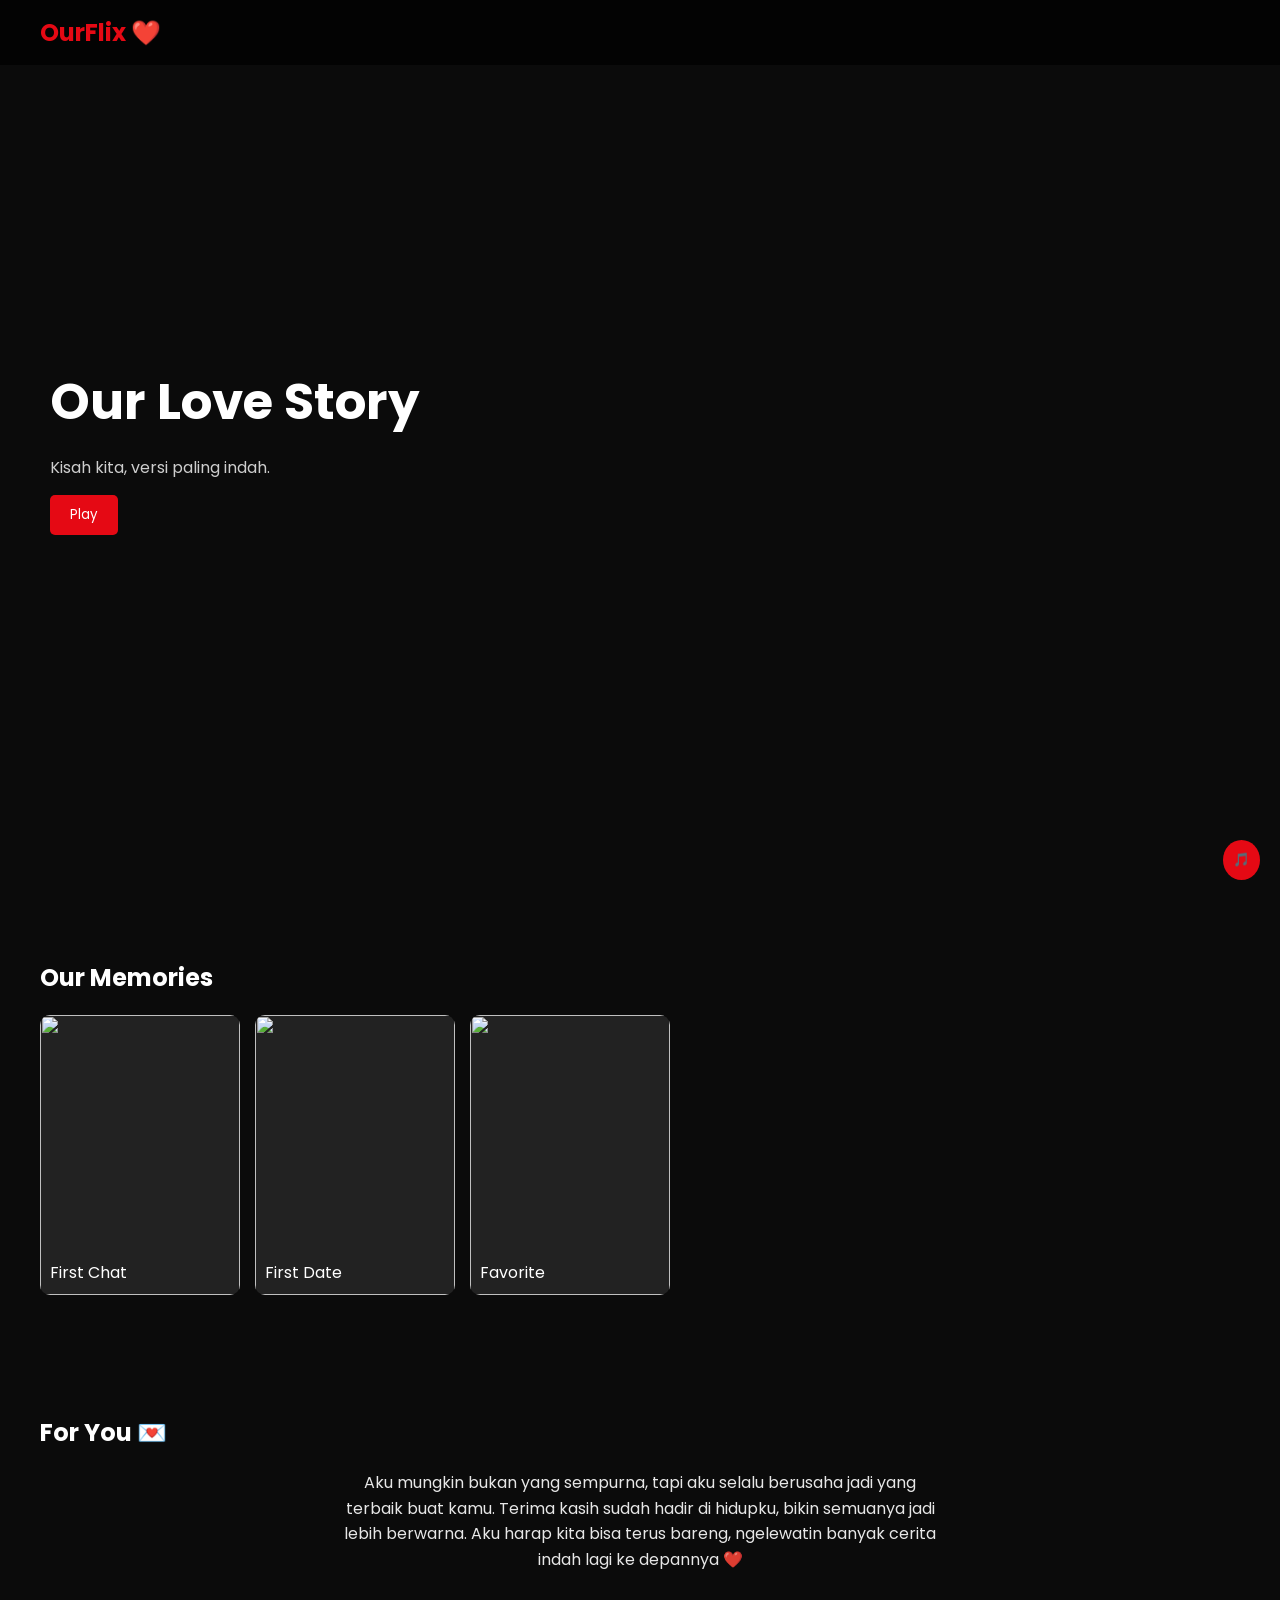
==== index.html @ a70de2c4 "add website files" ====
<!DOCTYPE html>
<html lang="id">
<head>
<meta charset="UTF-8">
<meta name="viewport" content="width=device-width, initial-scale=1.0">
<title>Our Love Story ❤️</title>

<link href="https://fonts.googleapis.com/css2?family=Poppins:wght@300;500;700&display=swap" rel="stylesheet">

<style>
* {
    margin: 0;
    padding: 0;
    box-sizing: border-box;
    font-family: 'Poppins', sans-serif;
}

body {
    background: #0b0b0b;
    color: white;
}

/* NAV */
nav {
    position: fixed;
    width: 100%;
    padding: 15px 40px;
    background: rgba(0,0,0,0.7);
    display: flex;
    justify-content: space-between;
    z-index: 100;
}

nav h1 {
    color: #e50914;
}

/* HERO */
.hero {
    height: 100vh;
    background: url('https://images.unsplash.com/photo-1516589091380-5d8e87df6999') center/cover;
    display: flex;
    align-items: center;
    padding: 50px;
}

.hero-content {
    max-width: 500px;
}

.hero h2 {
    font-size: 50px;
}

.hero p {
    margin: 15px 0;
    opacity: 0.8;
}

.btn {
    padding: 10px 20px;
    background: #e50914;
    border: none;
    color: white;
    cursor: pointer;
    border-radius: 5px;
}

/* SECTION */
.section {
    padding: 60px 40px;
}

.section h2 {
    margin-bottom: 20px;
}

/* CARDS */
.cards {
    display: flex;
    gap: 15px;
    overflow-x: auto;
}

.card {
    min-width: 200px;
    height: 280px;
    background: #222;
    border-radius: 10px;
    overflow: hidden;
    position: relative;
    cursor: pointer;
    transition: 0.3s;
}

.card:hover {
    transform: scale(1.08);
}

.card img {
    width: 100%;
    height: 100%;
    object-fit: cover;
}

.card-title {
    position: absolute;
    bottom: 10px;
    left: 10px;
}

/* MODAL */
.modal {
    display: none;
    position: fixed;
    top: 0;
    left: 0;
    width: 100%;
    height: 100%;
    background: rgba(0,0,0,0.9);
    justify-content: center;
    align-items: center;
}

.modal-content {
    background: #111;
    padding: 20px;
    max-width: 500px;
    border-radius: 10px;
}

.close {
    cursor: pointer;
    float: right;
}

/* LOVE LETTER */
.love-letter {
    max-width: 600px;
    margin: auto;
    text-align: center;
    line-height: 1.6;
    opacity: 0.9;
}

/* MUSIC */
.music-btn {
    position: fixed;
    bottom: 20px;
    right: 20px;
    background: #e50914;
    border: none;
    padding: 10px;
    border-radius: 50%;
    cursor: pointer;
}
</style>
</head>

<body>

<nav>
    <h1>OurFlix ❤️</h1>
</nav>

<section class="hero">
    <div class="hero-content">
        <h2>Our Love Story</h2>
        <p>Kisah kita, versi paling indah.</p>
        <button class="btn" onclick="scrollToSection()">Play</button>
    </div>
</section>

<section class="section" id="gallery">
    <h2>Our Memories</h2>
    <div class="cards">

        <div class="card" onclick="openModal('First Chat', 'Awal kita kenal... ❤️')">
            <img src="https://images.unsplash.com/photo-1529626455594-4ff0802cfb7e">
            <div class="card-title">First Chat</div>
        </div>

        <div class="card" onclick="openModal('First Date', 'Hari pertama kita jalan bareng 🥹')">
            <img src="https://images.unsplash.com/photo-1511988617509-a57c8a288659">
            <div class="card-title">First Date</div>
        </div>

        <div class="card" onclick="openModal('Favorite Moment', 'Moment paling aku suka ❤️')">
            <img src="https://images.unsplash.com/photo-1507525428034-b723cf961d3e">
            <div class="card-title">Favorite</div>
        </div>

    </div>
</section>

<section class="section">
    <h2>For You 💌</h2>
    <div class="love-letter">
        <p>
            Aku mungkin bukan yang sempurna, tapi aku selalu berusaha jadi yang terbaik buat kamu.
            Terima kasih sudah hadir di hidupku, bikin semuanya jadi lebih berwarna.
            Aku harap kita bisa terus bareng, ngelewatin banyak cerita indah lagi ke depannya ❤️
        </p>
    </div>
</section>

<div class="modal" id="modal">
    <div class="modal-content">
        <span class="close" onclick="closeModal()">X</span>
        <h2 id="modal-title"></h2>
        <p id="modal-text"></p>
    </div>
</div>

<audio id="music" src="https://www.bensound.com/bensound-music/bensound-romantic.mp3"></audio>
<button class="music-btn" onclick="toggleMusic()">🎵</button>

<script>
function scrollToSection() {
    document.getElementById("gallery").scrollIntoView({behavior: "smooth"});
}

function openModal(title, text) {
    document.getElementById("modal").style.display = "flex";
    document.getElementById("modal-title").innerText = title;
    document.getElementById("modal-text").innerText = text;
}

function closeModal() {
    document.getElementById("modal").style.display = "none";
}

let music = document.getElementById("music");

function toggleMusic() {
    if (music.paused) {
        music.play();
    } else {
        music.pause();
    }
}
</script>

</body>
</html>
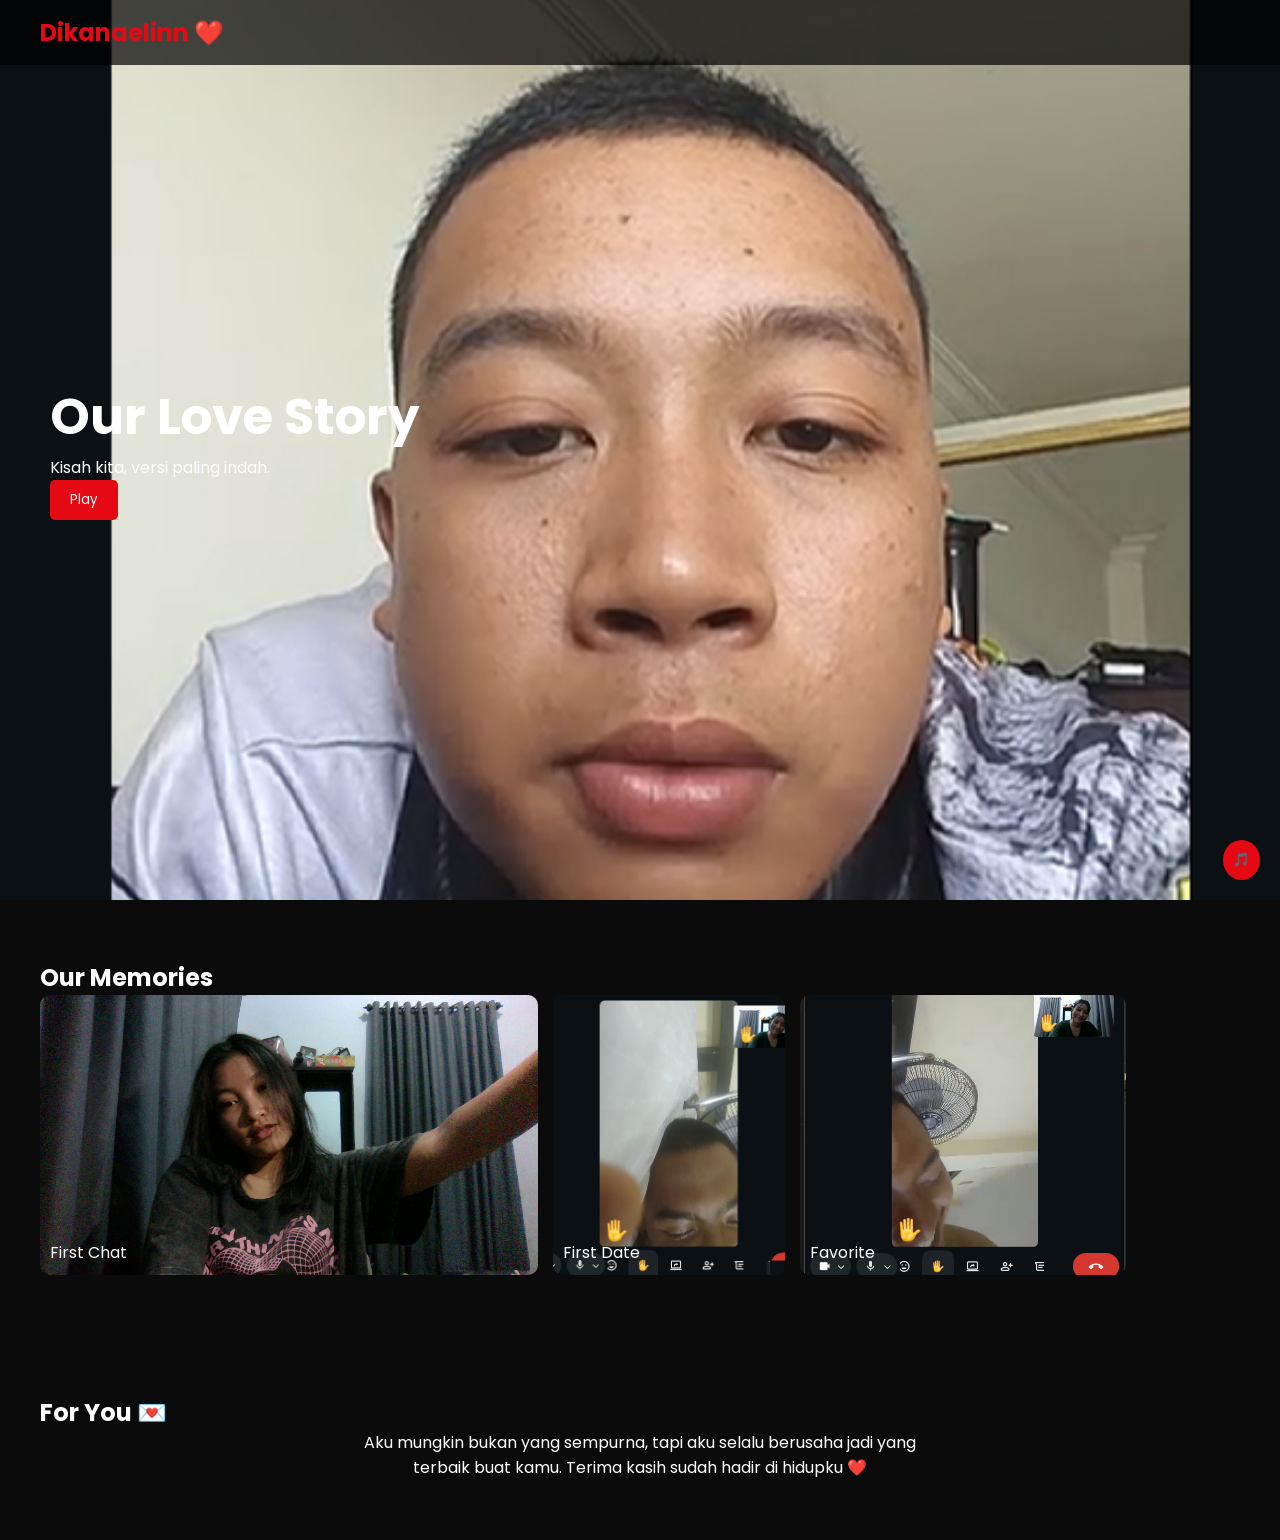
==== commit 35001f3f: "add" ====
--- a/index.html
+++ b/index.html
@@ -1,245 +1,70 @@
 <!DOCTYPE html>
 <html lang="id">
 <head>
-<meta charset="UTF-8">
-<meta name="viewport" content="width=device-width, initial-scale=1.0">
-<title>Our Love Story ❤️</title>
+  <meta charset="UTF-8">
+  <meta name="viewport" content="width=device-width, initial-scale=1.0">
+  <title>Our Love Story ❤️</title>
 
-<link href="https://fonts.googleapis.com/css2?family=Poppins:wght@300;500;700&display=swap" rel="stylesheet">
-
-<style>
-* {
-    margin: 0;
-    padding: 0;
-    box-sizing: border-box;
-    font-family: 'Poppins', sans-serif;
-}
-
-body {
-    background: #0b0b0b;
-    color: white;
-}
-
-/* NAV */
-nav {
-    position: fixed;
-    width: 100%;
-    padding: 15px 40px;
-    background: rgba(0,0,0,0.7);
-    display: flex;
-    justify-content: space-between;
-    z-index: 100;
-}
-
-nav h1 {
-    color: #e50914;
-}
-
-/* HERO */
-.hero {
-    height: 100vh;
-    background: url('https://images.unsplash.com/photo-1516589091380-5d8e87df6999') center/cover;
-    display: flex;
-    align-items: center;
-    padding: 50px;
-}
-
-.hero-content {
-    max-width: 500px;
-}
-
-.hero h2 {
-    font-size: 50px;
-}
-
-.hero p {
-    margin: 15px 0;
-    opacity: 0.8;
-}
-
-.btn {
-    padding: 10px 20px;
-    background: #e50914;
-    border: none;
-    color: white;
-    cursor: pointer;
-    border-radius: 5px;
-}
-
-/* SECTION */
-.section {
-    padding: 60px 40px;
-}
-
-.section h2 {
-    margin-bottom: 20px;
-}
-
-/* CARDS */
-.cards {
-    display: flex;
-    gap: 15px;
-    overflow-x: auto;
-}
-
-.card {
-    min-width: 200px;
-    height: 280px;
-    background: #222;
-    border-radius: 10px;
-    overflow: hidden;
-    position: relative;
-    cursor: pointer;
-    transition: 0.3s;
-}
-
-.card:hover {
-    transform: scale(1.08);
-}
-
-.card img {
-    width: 100%;
-    height: 100%;
-    object-fit: cover;
-}
-
-.card-title {
-    position: absolute;
-    bottom: 10px;
-    left: 10px;
-}
-
-/* MODAL */
-.modal {
-    display: none;
-    position: fixed;
-    top: 0;
-    left: 0;
-    width: 100%;
-    height: 100%;
-    background: rgba(0,0,0,0.9);
-    justify-content: center;
-    align-items: center;
-}
-
-.modal-content {
-    background: #111;
-    padding: 20px;
-    max-width: 500px;
-    border-radius: 10px;
-}
-
-.close {
-    cursor: pointer;
-    float: right;
-}
-
-/* LOVE LETTER */
-.love-letter {
-    max-width: 600px;
-    margin: auto;
-    text-align: center;
-    line-height: 1.6;
-    opacity: 0.9;
-}
-
-/* MUSIC */
-.music-btn {
-    position: fixed;
-    bottom: 20px;
-    right: 20px;
-    background: #e50914;
-    border: none;
-    padding: 10px;
-    border-radius: 50%;
-    cursor: pointer;
-}
-</style>
+  <link rel="stylesheet" href="style.css">
+  <link href="https://fonts.googleapis.com/css2?family=Poppins:wght@300;500;700&display=swap" rel="stylesheet">
 </head>
 
 <body>
 
 <nav>
-    <h1>OurFlix ❤️</h1>
+  <h1>Dikanaelinn ❤️</h1>
 </nav>
 
 <section class="hero">
-    <div class="hero-content">
-        <h2>Our Love Story</h2>
-        <p>Kisah kita, versi paling indah.</p>
-        <button class="btn" onclick="scrollToSection()">Play</button>
-    </div>
+  <div class="hero-content">
+    <h2>Our Love Story</h2>
+    <p>Kisah kita, versi paling indah.</p>
+    <button class="btn" onclick="scrollToSection()">Play</button>
+  </div>
 </section>
 
 <section class="section" id="gallery">
-    <h2>Our Memories</h2>
-    <div class="cards">
+  <h2>Our Memories</h2>
 
-        <div class="card" onclick="openModal('First Chat', 'Awal kita kenal... ❤️')">
-            <img src="https://images.unsplash.com/photo-1529626455594-4ff0802cfb7e">
-            <div class="card-title">First Chat</div>
-        </div>
+  <div class="cards">
+    <div class="card" onclick="openModal('First Chat', 'Awal kita kenal... ❤️')">
+      <img src="images/foto121.jpg">
+      <div class="card-title">First Chat</div>
+    </div>
 
-        <div class="card" onclick="openModal('First Date', 'Hari pertama kita jalan bareng 🥹')">
-            <img src="https://images.unsplash.com/photo-1511988617509-a57c8a288659">
-            <div class="card-title">First Date</div>
-        </div>
+    <div class="card" onclick="openModal('First Date', 'Hari pertama kita jalan bareng 🥹')">
+      <img src="images/foto2.jpg">
+      <div class="card-title">First Date</div>
+    </div>
 
-        <div class="card" onclick="openModal('Favorite Moment', 'Moment paling aku suka ❤️')">
-            <img src="https://images.unsplash.com/photo-1507525428034-b723cf961d3e">
-            <div class="card-title">Favorite</div>
-        </div>
-
+    <div class="card" onclick="openModal('Favorite Moment', 'Moment paling aku suka ❤️')">
+      <img src="images/foto3.jpg">
+      <div class="card-title">Favorite</div>
     </div>
+  </div>
 </section>
 
 <section class="section">
-    <h2>For You 💌</h2>
-    <div class="love-letter">
-        <p>
-            Aku mungkin bukan yang sempurna, tapi aku selalu berusaha jadi yang terbaik buat kamu.
-            Terima kasih sudah hadir di hidupku, bikin semuanya jadi lebih berwarna.
-            Aku harap kita bisa terus bareng, ngelewatin banyak cerita indah lagi ke depannya ❤️
-        </p>
-    </div>
+  <h2>For You 💌</h2>
+  <div class="love-letter">
+    <p>
+      Aku mungkin bukan yang sempurna, tapi aku selalu berusaha jadi yang terbaik buat kamu.
+      Terima kasih sudah hadir di hidupku ❤️
+    </p>
+  </div>
 </section>
 
 <div class="modal" id="modal">
-    <div class="modal-content">
-        <span class="close" onclick="closeModal()">X</span>
-        <h2 id="modal-title"></h2>
-        <p id="modal-text"></p>
-    </div>
+  <div class="modal-content">
+    <span class="close" onclick="closeModal()">X</span>
+    <h2 id="modal-title"></h2>
+    <p id="modal-text"></p>
+  </div>
 </div>
 
-<audio id="music" src="https://www.bensound.com/bensound-music/bensound-romantic.mp3"></audio>
+<audio id="music" src="music.mp3"></audio>
 <button class="music-btn" onclick="toggleMusic()">🎵</button>
 
-<script>
-function scrollToSection() {
-    document.getElementById("gallery").scrollIntoView({behavior: "smooth"});
-}
-
-function openModal(title, text) {
-    document.getElementById("modal").style.display = "flex";
-    document.getElementById("modal-title").innerText = title;
-    document.getElementById("modal-text").innerText = text;
-}
-
-function closeModal() {
-    document.getElementById("modal").style.display = "none";
-}
-
-let music = document.getElementById("music");
-
-function toggleMusic() {
-    if (music.paused) {
-        music.play();
-    } else {
-        music.pause();
-    }
-}
-</script>
-
+<script src="script.js"></script>
 </body>
 </html>
--- a/style.css
+++ b/style.css
@@ -0,0 +1,123 @@
+* {
+  margin: 0;
+  padding: 0;
+  box-sizing: border-box;
+  font-family: 'Poppins', sans-serif;
+}
+
+body {
+  background: #0b0b0b;
+  color: white;
+}
+
+/* NAV */
+nav {
+  position: fixed;
+  width: 100%;
+  padding: 15px 40px;
+  background: rgba(0,0,0,0.7);
+  display: flex;
+  justify-content: space-between;
+  z-index: 100;
+}
+
+nav h1 {
+  color: #e50914;
+}
+
+/* HERO */
+.hero {
+  height: 100vh;
+  background: url('images/bg.jpg') center/cover;
+  display: flex;
+  align-items: center;
+  padding: 50px;
+}
+
+.hero h2 {
+  font-size: 50px;
+}
+
+.btn {
+  padding: 10px 20px;
+  background: #e50914;
+  border: none;
+  color: white;
+  cursor: pointer;
+  border-radius: 5px;
+}
+
+/* SECTION */
+.section {
+  padding: 60px 40px;
+}
+
+/* CARDS */
+.cards {
+  display: flex;
+  gap: 15px;
+  overflow-x: auto;
+}
+
+.card {
+  min-width: 200px;
+  height: 280px;
+  border-radius: 10px;
+  overflow: hidden;
+  position: relative;
+  cursor: pointer;
+  transition: 0.3s;
+}
+
+.card:hover {
+  transform: scale(1.08);
+}
+
+.card img {
+  width: 100%;
+  height: 100%;
+  object-fit: cover;
+}
+
+.card-title {
+  position: absolute;
+  bottom: 10px;
+  left: 10px;
+}
+
+/* MODAL */
+.modal {
+  display: none;
+  position: fixed;
+  top: 0;
+  width: 100%;
+  height: 100%;
+  background: rgba(0,0,0,0.9);
+  justify-content: center;
+  align-items: center;
+}
+
+.modal-content {
+  background: #111;
+  padding: 20px;
+  border-radius: 10px;
+}
+
+/* LOVE LETTER */
+.love-letter {
+  max-width: 600px;
+  margin: auto;
+  text-align: center;
+}
+
+/* MUSIC */
+.music-btn {
+  position: fixed;
+  bottom: 20px;
+  right: 20px;
+  background: #e50914;
+  border: none;
+  padding: 10px;
+  border-radius: 50%;
+  cursor: pointer;
+}
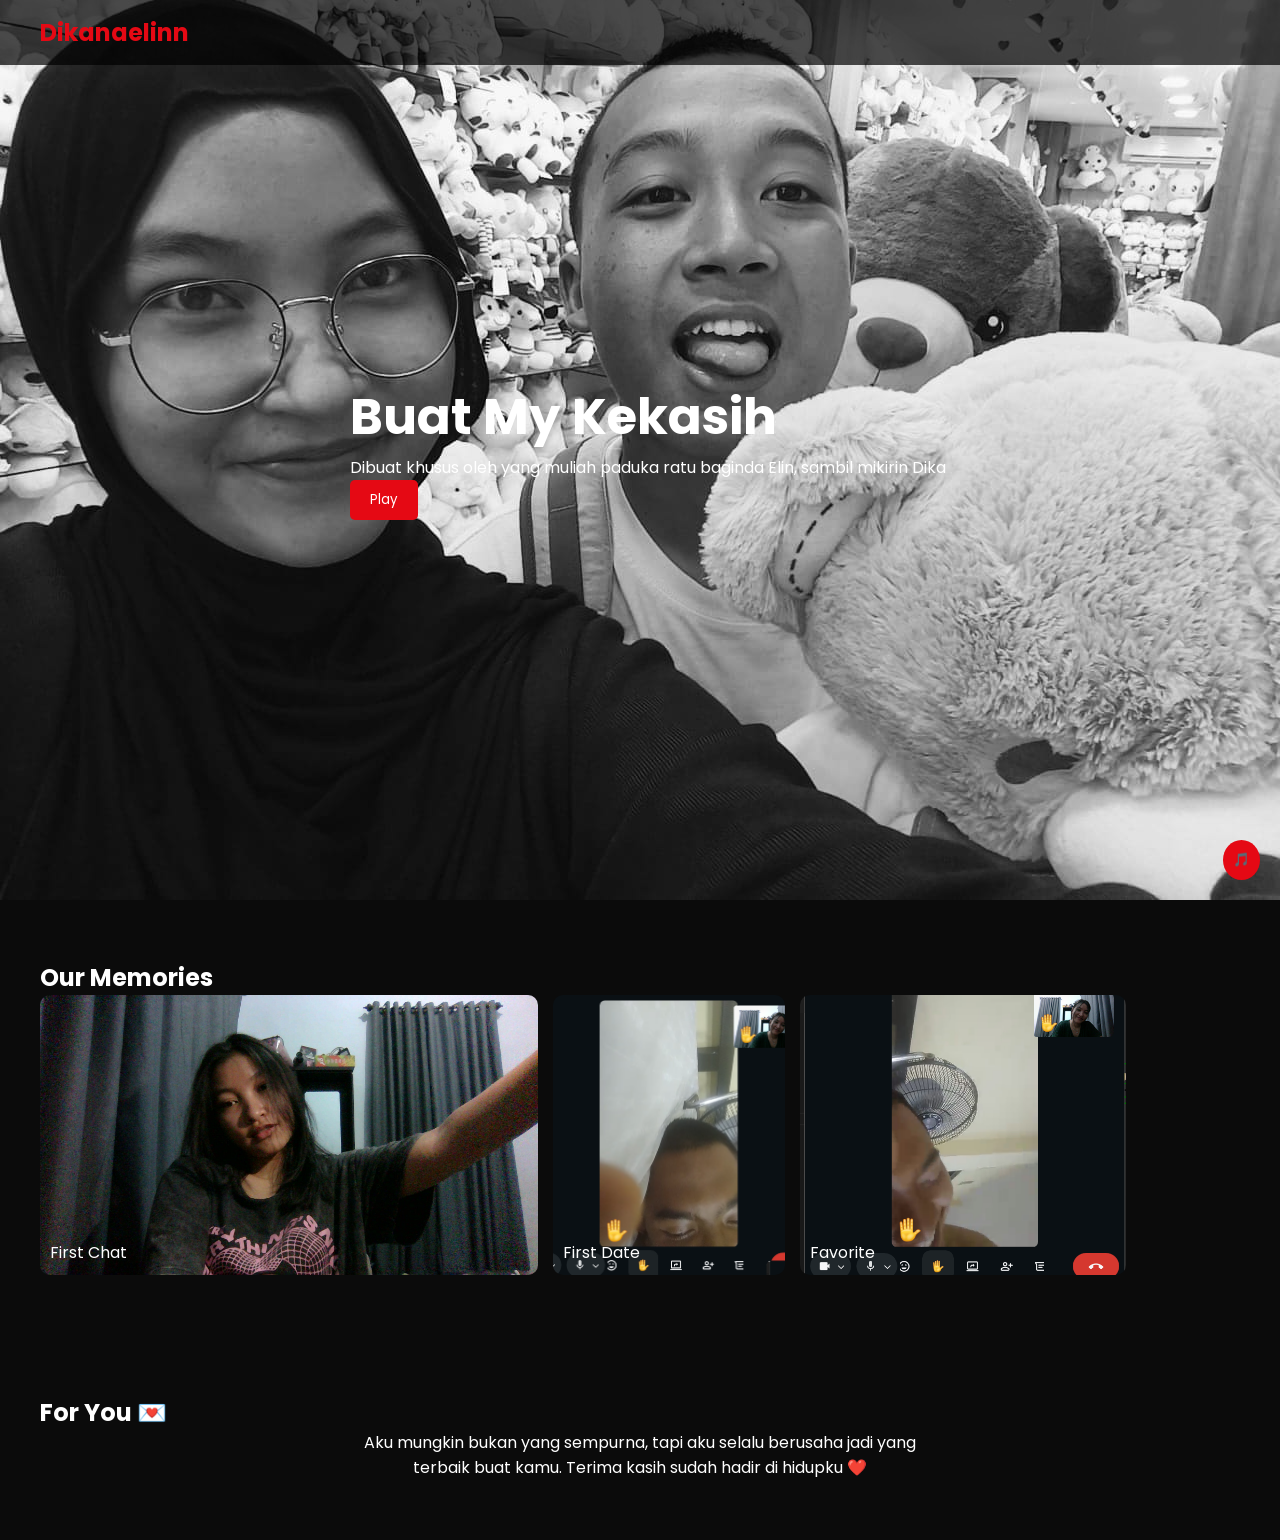
==== commit 2cd4be14: "add" ====
--- a/index.html
+++ b/index.html
@@ -3,7 +3,7 @@
 <head>
   <meta charset="UTF-8">
   <meta name="viewport" content="width=device-width, initial-scale=1.0">
-  <title>Our Love Story ❤️</title>
+  <title>Dikanaelin ❤️</title>
 
   <link rel="stylesheet" href="style.css">
   <link href="https://fonts.googleapis.com/css2?family=Poppins:wght@300;500;700&display=swap" rel="stylesheet">
@@ -12,13 +12,17 @@
 <body>
 
 <nav>
-  <h1>Dikanaelinn ❤️</h1>
+  <h1>Dikanaelinn</h1>
 </nav>
 
 <section class="hero">
+  <video autoplay muted loop class="bg-video">
+    <source src="video.mp4" type="video/mp4">
+  </video>
+
   <div class="hero-content">
-    <h2>Our Love Story</h2>
-    <p>Kisah kita, versi paling indah.</p>
+    <h2>Buat My Kekasih</h2>
+    <p>Dibuat khusus oleh yang muliah paduka ratu baginda Elin, sambil mikirin Dika</p>
     <button class="btn" onclick="scrollToSection()">Play</button>
   </div>
 </section>
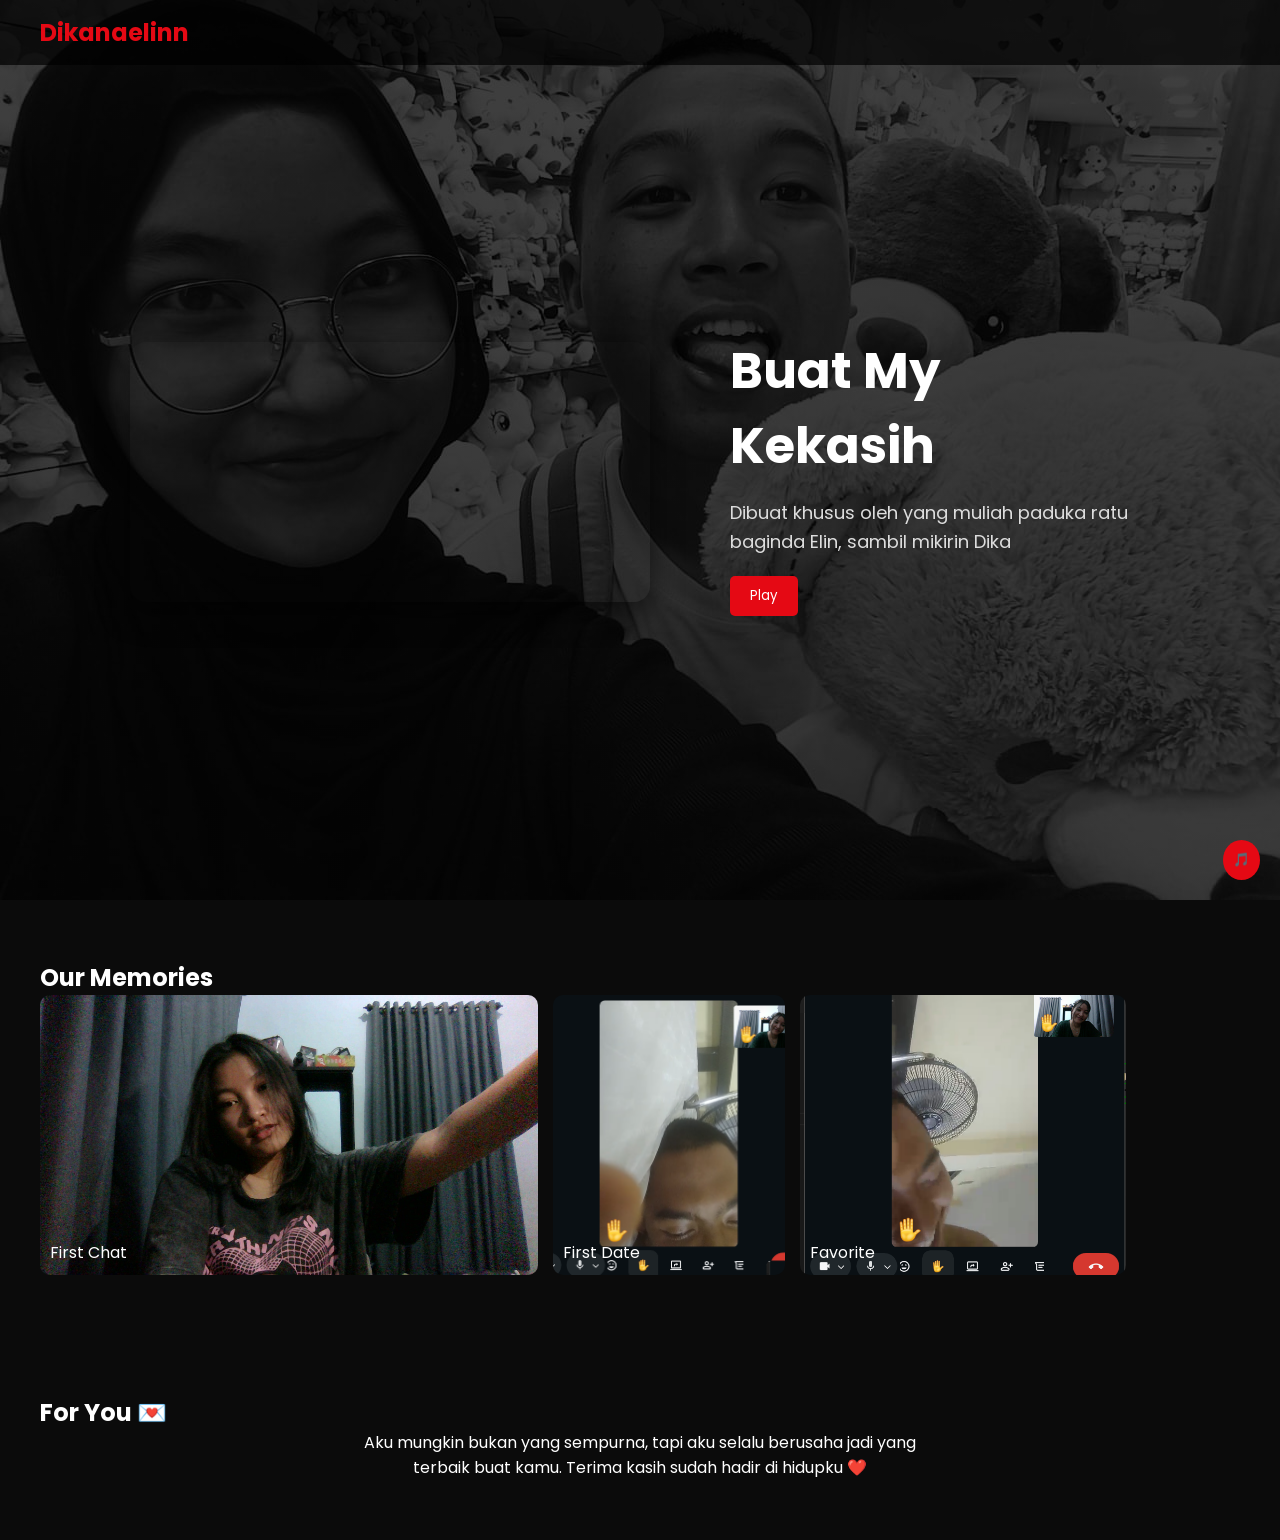
==== commit 111fd89e: "." ====
--- a/index.html
+++ b/index.html
@@ -16,9 +16,11 @@
 </nav>
 
 <section class="hero">
-  <video autoplay muted loop class="bg-video">
-    <source src="video.mp4" type="video/mp4">
-  </video>
+  <div class="hero-video">
+    <video autoplay muted loop playsinline class="side-video">
+      <source src="video.mp4" type="video/mp4">
+    </video>
+  </div>
 
   <div class="hero-content">
     <h2>Buat My Kekasih</h2>
--- a/style.css
+++ b/style.css
@@ -26,16 +26,47 @@
 }
 
 /* HERO */
+/* HERO */
 .hero {
-  height: 100vh;
-  background: url('images/bg.jpg') center/cover;
+  min-height: 100vh;
   display: flex;
   align-items: center;
-  padding: 50px;
+  justify-content: center;
+  gap: 80px;
+  padding: 100px 60px 50px;
+  background: 
+    linear-gradient(rgba(0,0,0,0.75), rgba(0,0,0,0.75)),
+    url('images/bg.jpg') center/cover no-repeat;
+  flex-wrap: wrap;
 }
 
-.hero h2 {
+.hero-video {
+  flex: 1;
+  max-width: 520px;
+}
+
+.side-video {
+  width: 100%;
+  border-radius: 16px;
+  object-fit: cover;
+  box-shadow: 0 10px 30px rgba(0,0,0,0.6);
+}
+
+.hero-content {
+  flex: 1;
+  max-width: 420px;
+}
+
+.hero-content h2 {
   font-size: 50px;
+  margin-bottom: 15px;
+}
+
+.hero-content p {
+  font-size: 18px;
+  line-height: 1.6;
+  margin-bottom: 20px;
+  color: #ddd;
 }
 
 .btn {
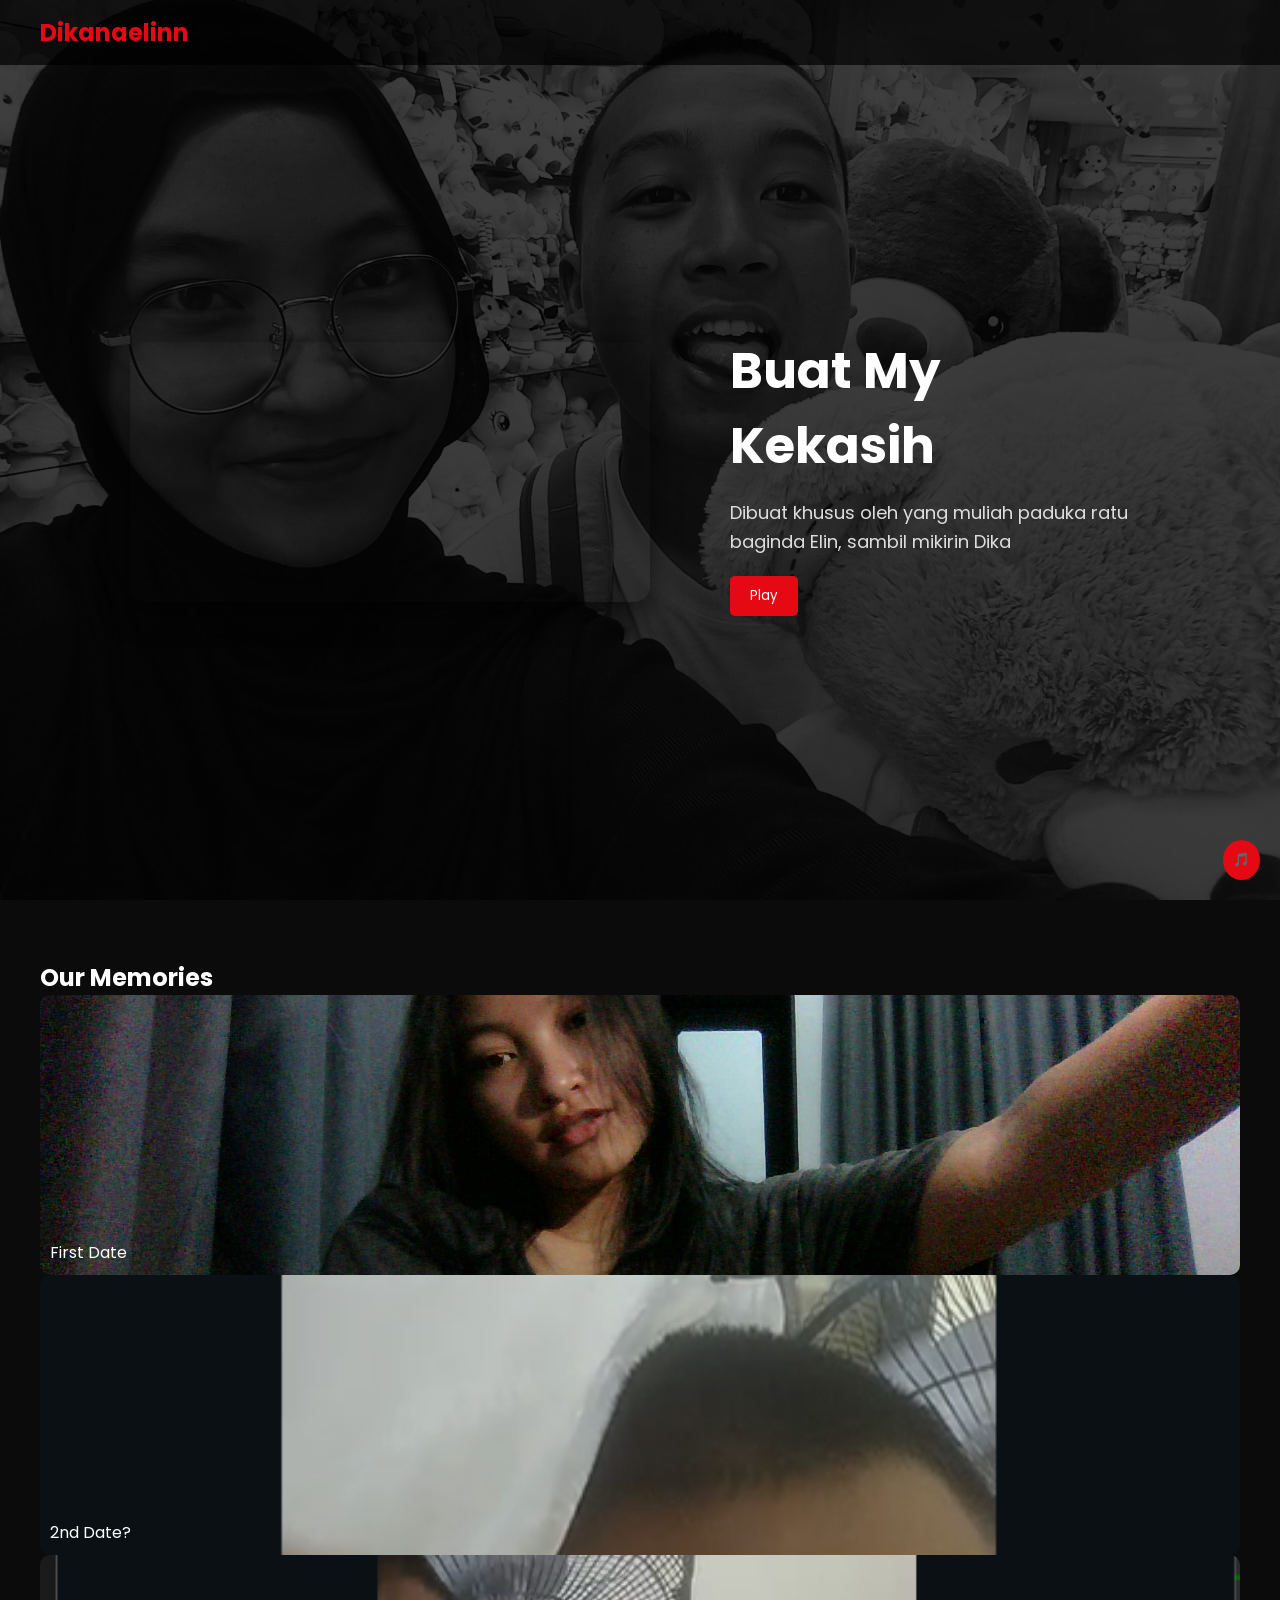
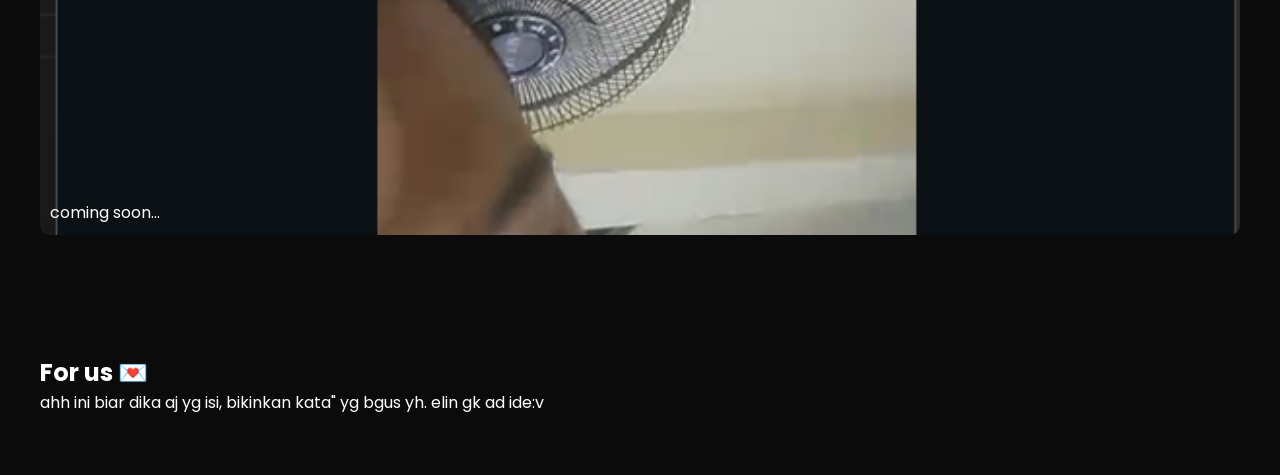
==== commit 43702d86: "add" ====
--- a/index.html
+++ b/index.html
@@ -32,37 +32,40 @@
 <section class="section" id="gallery">
   <h2>Our Memories</h2>
 
-  <div class="cards">
-    <div class="card" onclick="openModal('First Chat', 'Awal kita kenal... ❤️')">
-      <img src="images/foto121.jpg">
-      <div class="card-title">First Chat</div>
-    </div>
+<div class="card" onclick="openModal('First Date', '11 maret 2026, kita jalan ke siring di bjm yey, bareng sama temen temen dikanaelin jugaa ❤️', 'videos/chat.mp4')">
+  <img src="images/foto121.jpg">
+  <div class="card-title">First Date</div>
+</div>
 
-    <div class="card" onclick="openModal('First Date', 'Hari pertama kita jalan bareng 🥹')">
-      <img src="images/foto2.jpg">
-      <div class="card-title">First Date</div>
-    </div>
+<div class="card" onclick="openModal('Kencan Kedua', '14 Maret 2026, kita main ps bareng. sklian adopt anak baru yg dikasi nama Dika Junior🥹', 'videos/date.mp4')">
+  <img src="images/foto2.jpg">
+  <div class="card-title">2nd Date?</div>
+</div>
 
-    <div class="card" onclick="openModal('Favorite Moment', 'Moment paling aku suka ❤️')">
-      <img src="images/foto3.jpg">
-      <div class="card-title">Favorite</div>
-    </div>
+<div class="card" onclick="openModal('when yh', 'ini klo ngedate lgi ditambahin yah', 'videos/favorite.mp4')">
+  <img src="images/foto3.jpg">
+  <div class="card-title">coming soon...</div>
+</div>
   </div>
 </section>
 
 <section class="section">
-  <h2>For You 💌</h2>
-  <div class="love-letter">
+  <h2>For us 💌</h2>
+  <div class="pesan buat kita">
     <p>
-      Aku mungkin bukan yang sempurna, tapi aku selalu berusaha jadi yang terbaik buat kamu.
-      Terima kasih sudah hadir di hidupku ❤️
+      ahh ini biar dika aj yg isi, bikinkan kata" yg bgus yh. elin gk ad ide:v
     </p>
   </div>
 </section>
 
 <div class="modal" id="modal">
   <div class="modal-content">
-    <span class="close" onclick="closeModal()">X</span>
+    <span class="close" onclick="closeModal()">✖</span>
+
+    <video id="modal-video" controls class="modal-video">
+      <source id="modal-video-source" src="" type="video/mp4">
+    </video>
+
     <h2 id="modal-title"></h2>
     <p id="modal-text"></p>
   </div>
--- a/style.css
+++ b/style.css
@@ -121,17 +121,52 @@
   display: none;
   position: fixed;
   top: 0;
+  left: 0;
   width: 100%;
   height: 100%;
   background: rgba(0,0,0,0.9);
   justify-content: center;
   align-items: center;
+  z-index: 999;
+  padding: 20px;
 }
 
 .modal-content {
   background: #111;
-  padding: 20px;
-  border-radius: 10px;
+  padding: 25px;
+  border-radius: 14px;
+  max-width: 700px;
+  width: 100%;
+  text-align: center;
+  position: relative;
+  box-shadow: 0 10px 30px rgba(0,0,0,0.6);
+}
+
+.modal-video {
+  width: 100%;
+  max-height: 380px;
+  border-radius: 12px;
+  margin-bottom: 20px;
+  object-fit: cover;
+}
+
+.modal-content h2 {
+  color: #e50914;
+  margin-bottom: 10px;
+}
+
+.modal-content p {
+  color: #ddd;
+  line-height: 1.6;
+}
+
+.close {
+  position: absolute;
+  top: 12px;
+  right: 18px;
+  font-size: 22px;
+  cursor: pointer;
+  color: white;
 }
 
 /* LOVE LETTER */
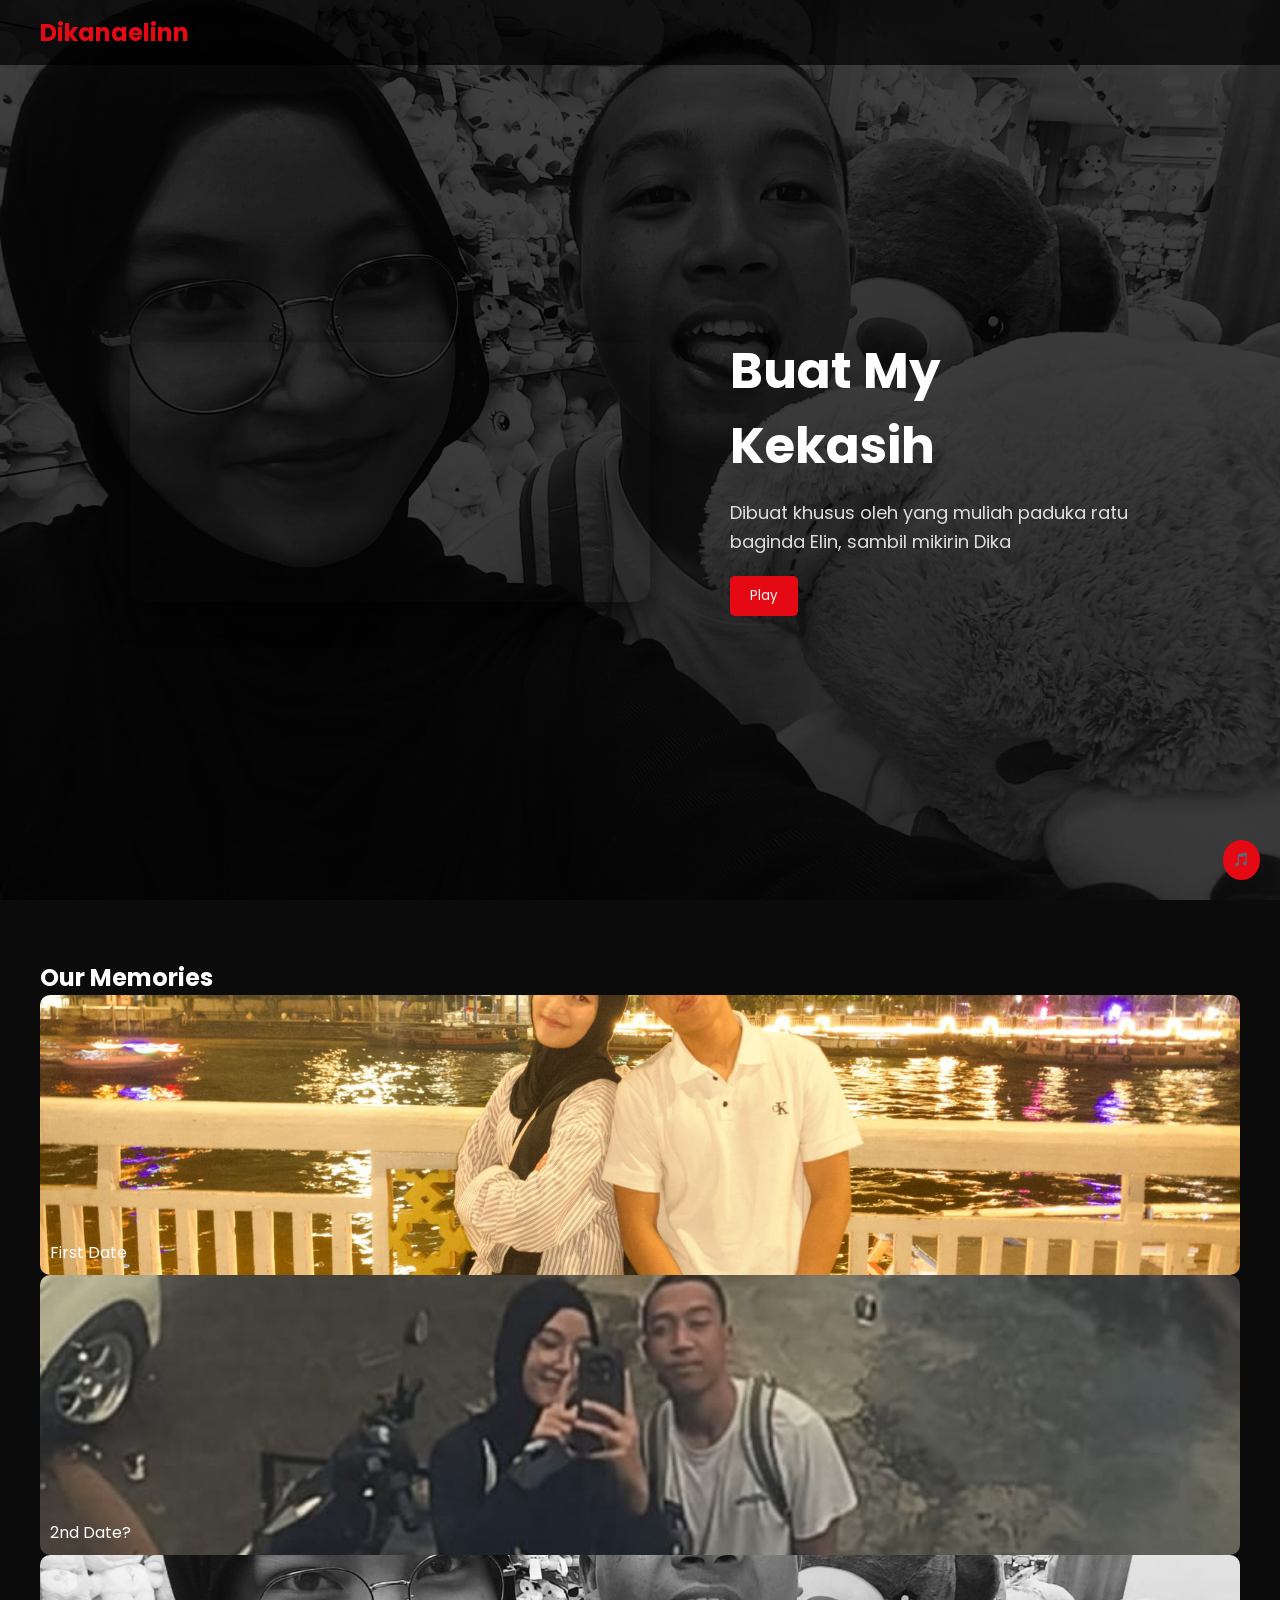
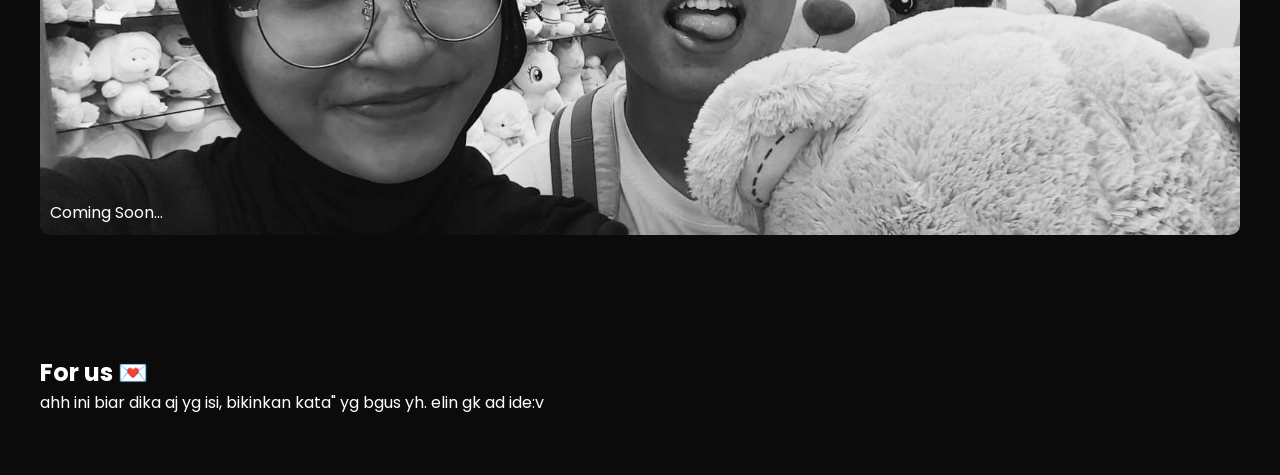
==== commit bb4ea245: "." ====
--- a/index.html
+++ b/index.html
@@ -33,7 +33,7 @@
   <h2>Our Memories</h2>
 
 <div class="card" onclick="openModal('First Date', '11 maret 2026, kita jalan ke siring di bjm yey, bareng sama temen temen dikanaelin jugaa ❤️', 'videos/chat.mp4')">
-  <img src="images/foto121.jpg">
+  <img src="images/foto1.jpg">
   <div class="card-title">First Date</div>
 </div>
 
@@ -42,9 +42,9 @@
   <div class="card-title">2nd Date?</div>
 </div>
 
-<div class="card" onclick="openModal('when yh', 'ini klo ngedate lgi ditambahin yah', 'videos/favorite.mp4')">
-  <img src="images/foto3.jpg">
-  <div class="card-title">coming soon...</div>
+<div class="card" onclick="openModal('Coming Soon', 'ini klo ngedate lgi ditambahin yah 🥹❤️', '')">
+  <img src="images/bg.jpg">
+  <div class="card-title">Coming Soon...</div>
 </div>
   </div>
 </section>
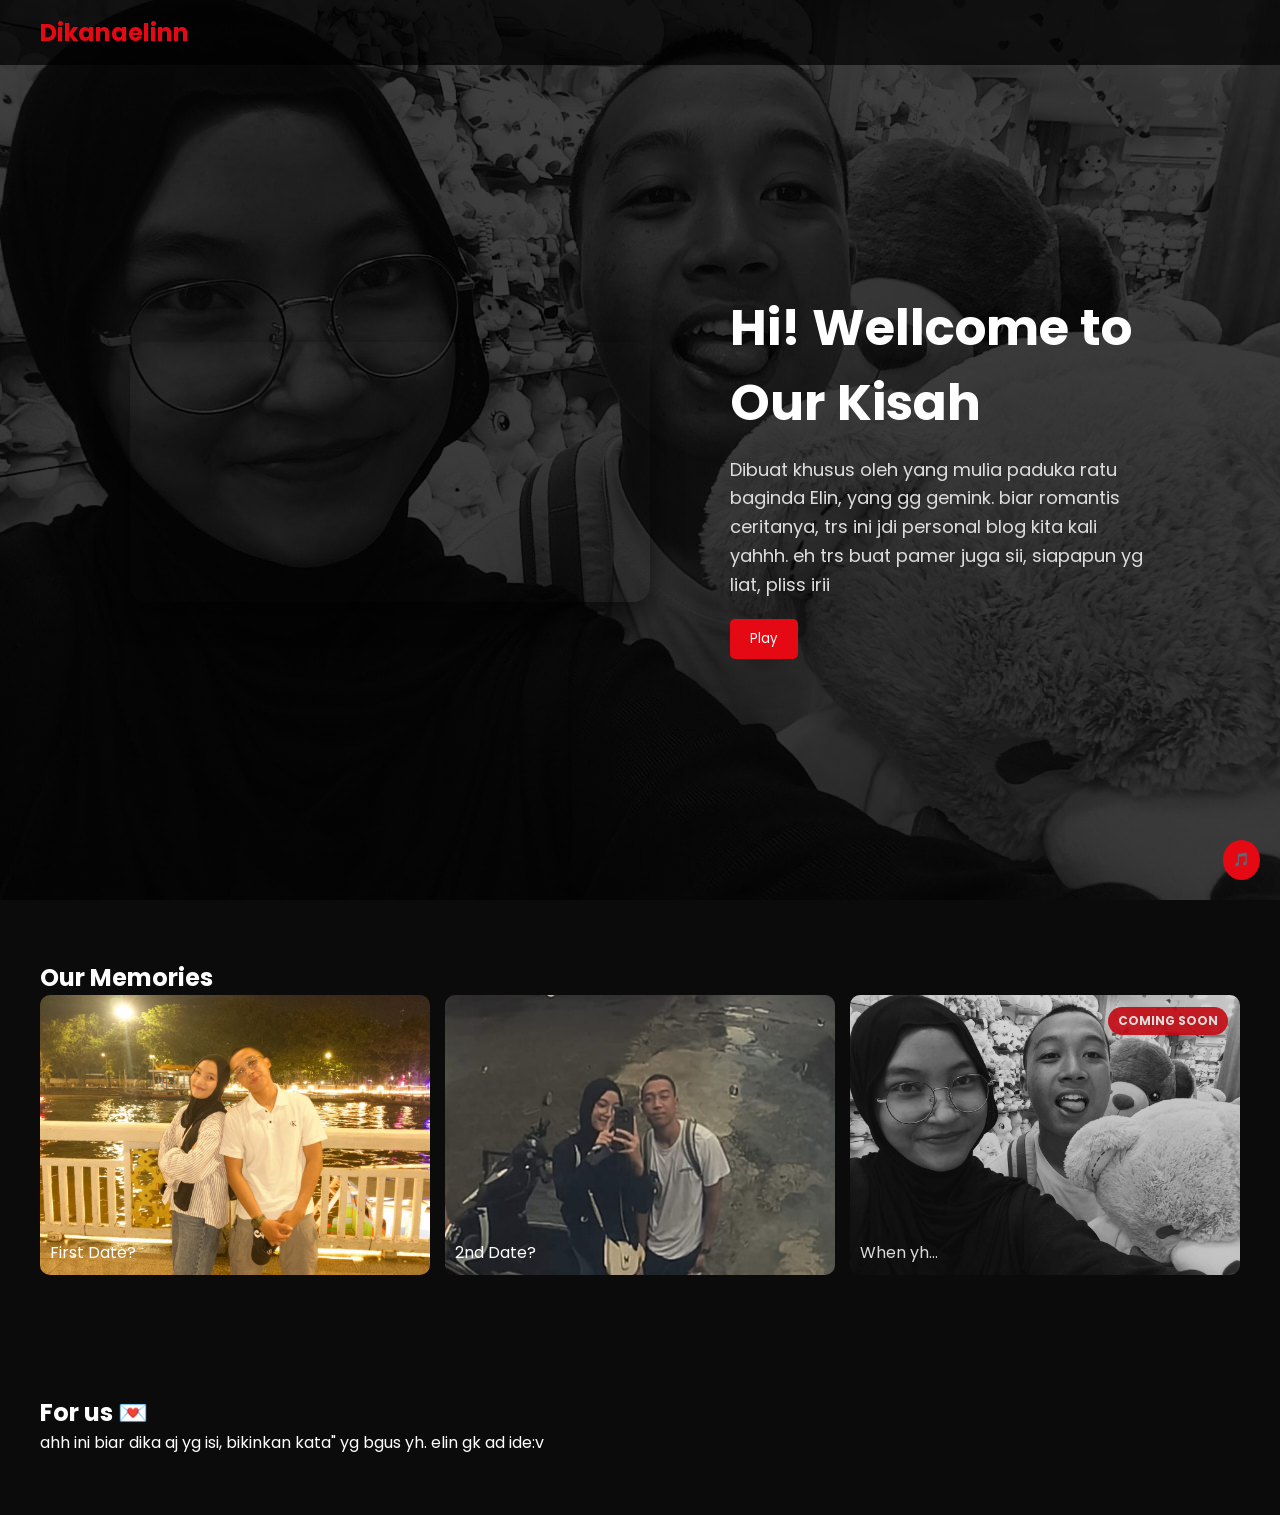
==== commit e9d8138f: "." ====
--- a/index.html
+++ b/index.html
@@ -23,8 +23,8 @@
   </div>
 
   <div class="hero-content">
-    <h2>Buat My Kekasih</h2>
-    <p>Dibuat khusus oleh yang muliah paduka ratu baginda Elin, sambil mikirin Dika</p>
+    <h2>Hi! Wellcome to Our Kisah</h2>
+    <p>Dibuat khusus oleh yang mulia paduka ratu baginda Elin, yang gg gemink. biar romantis ceritanya, trs ini jdi personal blog kita kali yahhh. eh trs buat pamer juga sii, siapapun yg liat, pliss irii</p>
     <button class="btn" onclick="scrollToSection()">Play</button>
   </div>
 </section>
@@ -32,20 +32,21 @@
 <section class="section" id="gallery">
   <h2>Our Memories</h2>
 
-<div class="card" onclick="openModal('First Date', '11 maret 2026, kita jalan ke siring di bjm yey, bareng sama temen temen dikanaelin jugaa ❤️', 'videos/chat.mp4')">
-  <img src="images/foto1.jpg">
-  <div class="card-title">First Date</div>
-</div>
+  <div class="cards">
+    <div class="card" onclick="openModal('masa first date?', '11 Maret 2026, kita jalan ke siring di BJM yey, bareng sama temen-temen Dikanaelin jugaa ❤️', 'videos/chat.mp4')">
+      <img src="images/foto1.jpg">
+      <div class="card-title">First Date?</div>
+    </div>
 
-<div class="card" onclick="openModal('Kencan Kedua', '14 Maret 2026, kita main ps bareng. sklian adopt anak baru yg dikasi nama Dika Junior🥹', 'videos/date.mp4')">
-  <img src="images/foto2.jpg">
-  <div class="card-title">2nd Date?</div>
-</div>
+    <div class="card" onclick="openModal('Kedua nich', '14 Maret 2026, kita main PS bareng. sekalian adopt anak baru yg dikasi nama Dika Junior 🥹', 'videos/date.mp4')">
+      <img src="images/foto2.jpg">
+      <div class="card-title">2nd Date?</div>
+    </div>
 
-<div class="card" onclick="openModal('Coming Soon', 'ini klo ngedate lgi ditambahin yah 🥹❤️', '')">
-  <img src="images/bg.jpg">
-  <div class="card-title">Coming Soon...</div>
-</div>
+    <div class="card coming-soon-card" onclick="openModal('Coming Soon', 'Ini klo ad lgi kita tambahin yh, semoga awkawoawko', '')">
+        <img src="images/bg.jpg">
+        <div class="card-title">When yh...</div>
+    </div>
   </div>
 </section>
 
--- a/style.css
+++ b/style.css
@@ -116,6 +116,23 @@
   left: 10px;
 }
 
+.coming-soon-card {
+  opacity: 0.85;
+}
+
+.coming-soon-card::after {
+  content: "COMING SOON";
+  position: absolute;
+  top: 12px;
+  right: 12px;
+  background: rgba(229, 9, 20, 0.9);
+  color: white;
+  font-size: 12px;
+  font-weight: bold;
+  padding: 5px 10px;
+  border-radius: 20px;
+}
+
 /* MODAL */
 .modal {
   display: none;
